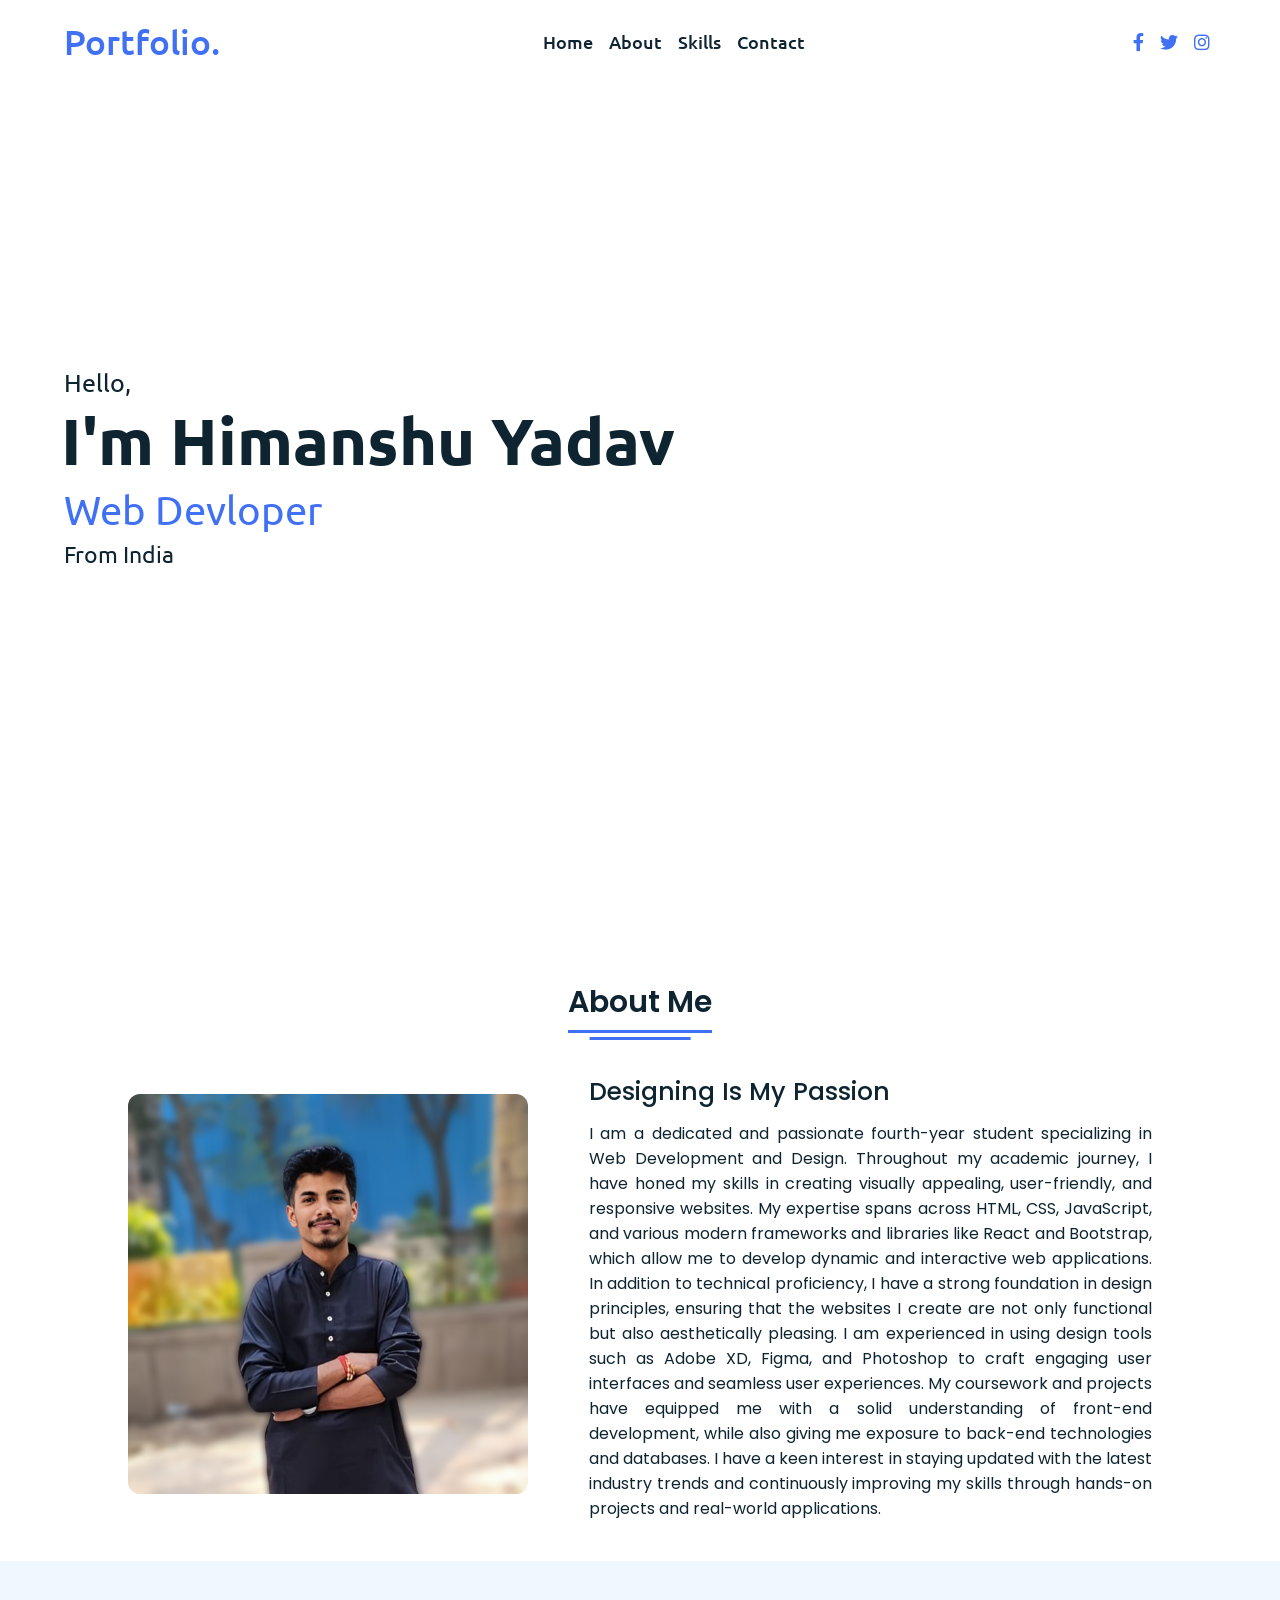
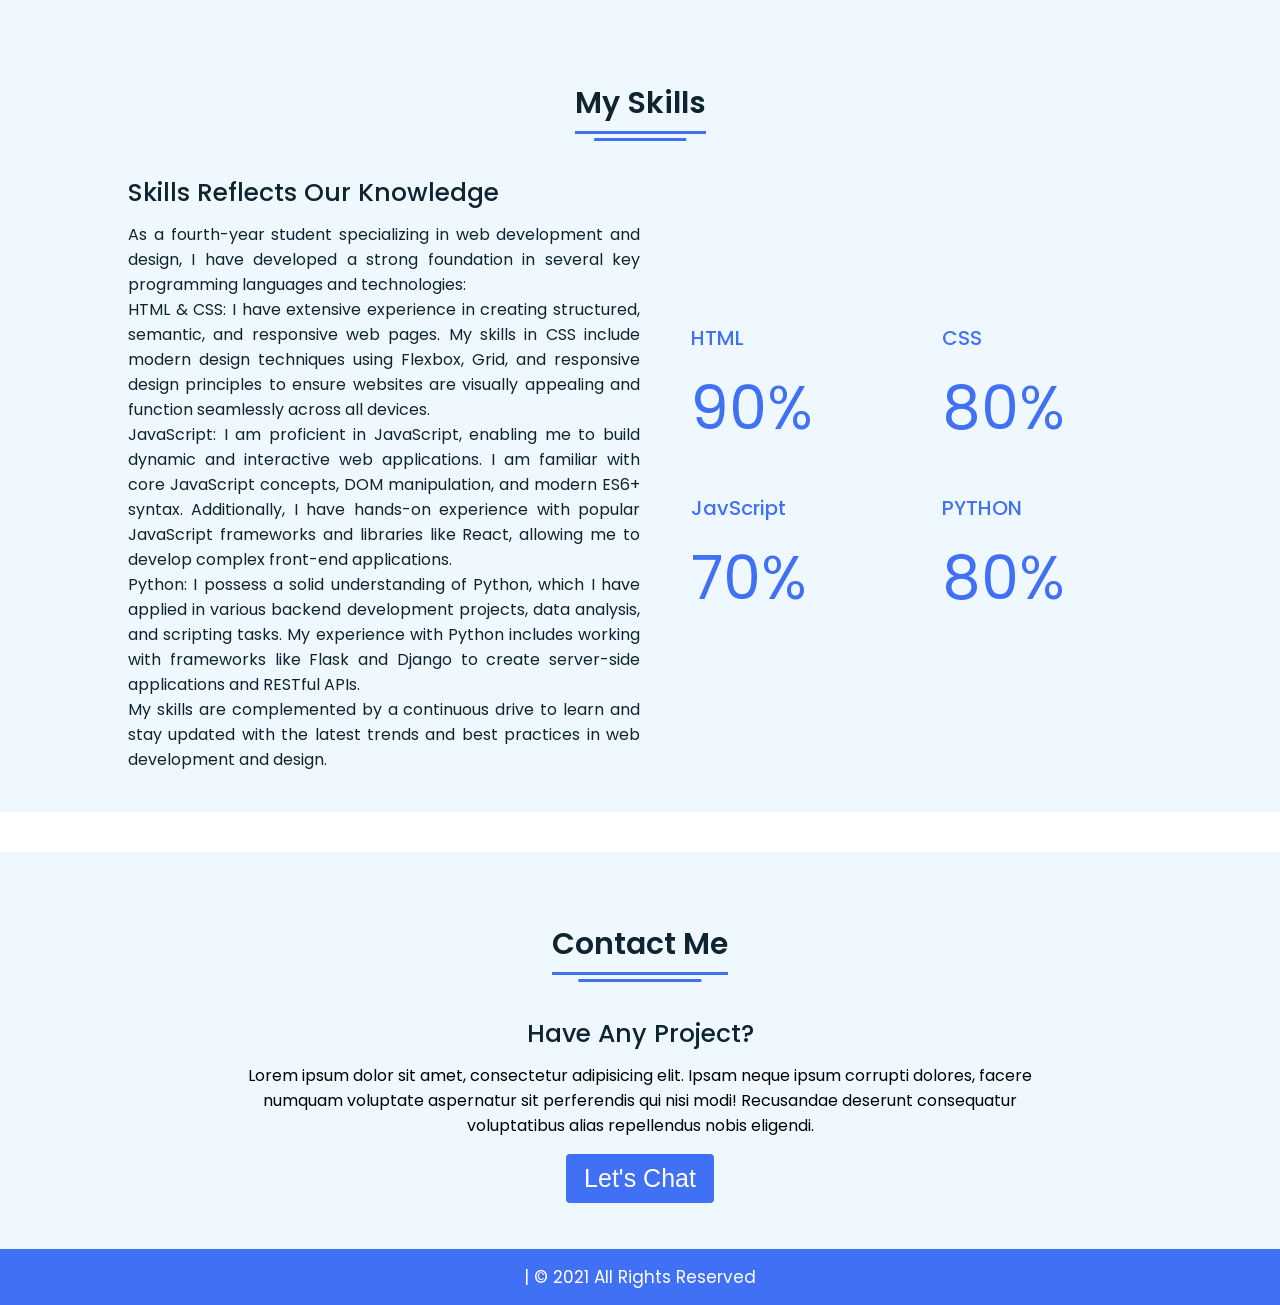
==== PORTFOLIO/index.html @ 254bb75a "Add files via upload" ====
<!DOCTYPE html>
<!-- Website - www.codingnepalweb.com -->
<html lang="en" dir="ltr">
  <head>
    <meta charset="UTF-8" />
    <title>Responsive Portfolio Website HTML CSS| CodingNepal</title>
    <link rel="stylesheet" href="style.css" />
    <!-- Fontawesome CDN Link -->
    <link rel="stylesheet" href="https://cdnjs.cloudflare.com/ajax/libs/font-awesome/5.15.2/css/all.min.css" />
    <meta name="viewport" content="width=device-width, initial-scale=1.0" />
  </head>
  <body>
    <!-- Move to up button -->
    <div class="scroll-button">
      <a href="#home"><i class="fas fa-arrow-up"></i></a>
    </div>
    <!-- navgaition menu -->
    <nav>
      <div class="navbar">
        <div class="logo"><a href="#">Portfolio.</a></div>
        <ul class="menu">
          <li><a href="#home">Home</a></li>
          <li><a href="#about">About</a></li>
          <li><a href="#skills">Skills</a></li>
          <li><a href="#contact">Contact</a></li>
          <div class="cancel-btn">
            <i class="fas fa-times"></i>
          </div>
        </ul>
        <div class="media-icons">
          <a href="#"><i class="fab fa-facebook-f"></i></a>
          <a href="#"><i class="fab fa-twitter"></i></a>
          <a href="#"><i class="fab fa-instagram"></i></a>
        </div>
      </div>
      <div class="menu-btn">
        <i class="fas fa-bars"></i>
      </div>
    </nav>

    <!-- Home Section Start -->
    <section class="home" id="home">
      <div class="home-content">
        <div class="text">
          <div class="text-one">Hello,</div>
          <div class="text-two">I'm Himanshu Yadav</div>
          <div class="text-three">Web Devloper</div>
          <div class="text-four">From India</div>
        </div>
      </div>
    </section>

    <!-- About Section Start -->
    <section class="about" id="about">
      <div class="content">
        <div class="title"><span>About Me</span></div>
        <div class="about-details">
          <div class="left">
            <img src="img/HIMANSHU YADAV.png" alt="" />
          </div>
          <div class="right">
            <div class="topic">Designing Is My Passion</div>
            <p>
              I am a dedicated and passionate fourth-year student specializing in Web Development and Design.
               Throughout my academic journey, I have honed my skills in creating visually appealing, user-friendly, and responsive websites. 
               My expertise spans across HTML, CSS, JavaScript, and various modern frameworks and libraries like React and Bootstrap, which allow me to develop dynamic and interactive web applications.

In addition to technical proficiency, I have a strong foundation in design principles, ensuring that the websites I create are not only functional but also aesthetically pleasing. I am experienced in using design tools such as Adobe XD, Figma, and Photoshop to craft engaging user interfaces and seamless user experiences.

My coursework and projects have equipped me with a solid understanding of front-end development, while also giving me exposure to back-end technologies and databases. I have a keen interest in staying updated with the latest industry trends and continuously improving my skills through hands-on projects and real-world applications.
            </p>
          </div>
        </div>
      </div>
    </section>

    <!-- My Skill Section Start -->
    <!-- Section Tag and Other Div will same where we need to put same CSS -->
    <section class="skills" id="skills">
      <div class="content">
        <div class="title"><span>My Skills</span></div>
        <div class="skills-details">
          <div class="text">
            <div class="topic">Skills Reflects Our Knowledge</div>
            <p>As a fourth-year student specializing in web development and design, I have developed a strong foundation in several key programming languages and technologies: <br>

             
              HTML & CSS: I have extensive experience in creating structured, semantic, and responsive web pages. My skills in CSS include modern design techniques using Flexbox, Grid, and responsive design principles to ensure websites are visually appealing and function seamlessly across all devices. <br>
              
             
              JavaScript: I am proficient in JavaScript, enabling me to build dynamic and interactive web applications. I am familiar with core JavaScript concepts, DOM manipulation, and modern ES6+ syntax. Additionally, I have hands-on experience with popular JavaScript frameworks and libraries like React, allowing me to develop complex front-end applications. <br>
              
             
              Python: I possess a solid understanding of Python, which I have applied in various backend development projects, data analysis, and scripting tasks. My experience with Python includes working with frameworks like Flask and Django to create server-side applications and RESTful APIs. <br>
              
             
              My skills are complemented by a continuous drive to learn and stay updated with the latest trends and best practices in web development and design.</p>
          </div>
          <div class="boxes">
            <div class="box">
              <div class="topic">HTML</div>
              <div class="per">90%</div>
            </div>
            <div class="box">
              <div class="topic">CSS</div>
              <div class="per">80%</div>
            </div>
            <div class="box">
              <div class="topic">JavScript</div>
              <div class="per">70%</div>
            </div>
            <div class="box">
              <div class="topic">PYTHON</div>
              <div class="per">80%</div>
            </div>
          </div>
        </div>
      </div>
    </section>


    <!-- Contact Me section Start -->
    <section class="contact" id="contact">
      <div class="content">
        <div class="title"><span>Contact Me</span></div>
        <div class="text">
          <div class="topic">Have Any Project?</div>
          <p>Lorem ipsum dolor sit amet, consectetur adipisicing elit. Ipsam neque ipsum corrupti dolores, facere numquam voluptate aspernatur sit perferendis qui nisi modi! Recusandae deserunt consequatur voluptatibus alias repellendus nobis eligendi.</p>
          <div class="button">
            <button>Let's Chat</button>
          </div>
        </div>
      </div>
    </section>

    <!-- Footer Section Start -->
    <footer>
      <div class="text">
        <span> <a href="#"></a> | &#169; 2021 All Rights Reserved</span>
      </div>
    </footer>

    <script src="main.js"></script>
  </body>
</html>
---- PORTFOLIO/style.css ----
/* Google Font CDN Link */
@import url('https://fonts.googleapis.com/css2?family=Poppins:wght@400;500;600;700&family=Ubuntu:wght@400;500;700&display=swap');
*{
  margin: 0;
  padding: 0;
  box-sizing: border-box;
  text-decoration: none;
  scroll-behavior: smooth;
}

/* Custom Scroll Bar CSS */
::-webkit-scrollbar {
    width: 10px;
}
::-webkit-scrollbar-track {
    background: #f1f1f1;
}
::-webkit-scrollbar-thumb {
    background: #6e93f7;
    border-radius: 12px;
    transition: all 0.3s ease;
}

::-webkit-scrollbar-thumb:hover {
    background: #4070f4;
}
/* navbar styling */
nav{
  position: fixed;
  width: 100%;
  padding: 20px 0;
  z-index: 998;
  transition: all 0.3s ease;
  font-family: 'Ubuntu', sans-serif;
}
nav.sticky{
  background: #4070f4;
  padding: 13px 0;
}
nav .navbar{
  width: 90%;
  display: flex;
  justify-content: space-between;
  align-items: center;
  margin: auto;
}
nav .navbar .logo a{
  font-weight: 500;
  font-size: 35px;
  color: #4070f4;
}
nav.sticky .navbar .logo a{
  color: #fff;
}
nav .navbar .menu{
  display: flex;
  position: relative;
}
nav .navbar .menu li{
  list-style: none;
  margin: 0 8px;
}
.navbar .menu a{
  font-size: 18px;
  font-weight: 500;
  color: #0E2431;
  padding: 6px 0;
  transition: all 0.4s ease;
}
.navbar .menu a:hover{
  color: #4070f4;
}
nav.sticky .menu a{
  color: #FFF;
}
nav.sticky .menu a:hover{
  color: #0E2431;
}
.navbar .media-icons a{
  color: #4070f4;
  font-size: 18px;
  margin: 0 6px;
}
nav.sticky .media-icons a{
  color: #FFF;
}

/* Side Navigation Menu Button CSS */
nav .menu-btn,
.navbar .menu .cancel-btn{
  position: absolute;
  color: #fff;
  right: 30px;
  top: 20px;
  font-size: 20px;
  cursor: pointer;
  transition: all 0.3s ease;
  display: none;
}
nav .menu-btn{
  color: #4070f4;
}
nav.sticky .menu-btn{
  color: #FFF;
}
.navbar .menu .menu-btn{
  color: #fff;
}

/* home section styling */
.home{
  height: 100vh;
  width: 100%;
  background: url("images/background.png") no-repeat;
  background-size: cover;
  background-position: center;
  background-attachment: fixed;
  font-family: 'Ubuntu', sans-serif;
}
.home .home-content{
  width: 90%;
  height: 100%;
  margin: auto;
  display: flex;
  flex-direction: column;
  justify-content: center;
}
.home .text-one{
  font-size: 25px;
  color: #0E2431;
}
.home .text-two{
  color: #0E2431;
  font-size: 65px;
  font-weight: 600;
  margin-left: -3px;
}
.home .text-three{
  font-size: 40px;
  margin: 5px 0;
  color: #4070f4;
}
.home .text-four{
  font-size: 23px;
  margin: 5px 0;
  color: #0E2431;
}
.home .button{
  margin: 14px 0;
}
.home .button button{
  outline: none;
  padding: 8px 16px;
  border-radius: 6px;
  font-size: 25px;
  font-weight: 400;
  background: #4070f4;
  color: #fff;
  cursor: pointer;
  border: 2px solid transparent;
  transition: all 0.4s ease;
}
.home .button button:hover{
  border-color: #4070f4;
  background-color: #fff;
  color: #4070f4;
}

/* About Section Styling */
/* Those Elements Where We Have Apply Same CSS,
 I'm Selecting Directly 'Section Tag' and 'Class'  */
section{
  padding-top: 40px;
}
section .content{
  width: 80%;
  margin: 40px auto;
  font-family: 'Poppins', sans-serif;
}
.about .about-details{
  display: flex;
  justify-content: space-between;
  align-items: center;
}
section .title{
  display: flex;
  justify-content: center;
  margin-bottom: 40px;
}
section .title span{
  color: #0E2431;
  font-size: 30px;
  font-weight: 600;
  position: relative;
  padding-bottom: 8px;
}
section .title span::before,
section .title span::after{
  content: '';
  position: absolute;
  height: 3px;
  width: 100%;
  background: #4070f4;
  left: 0;
  bottom: 0;
}
section .title span::after{
  bottom: -7px;
  width: 70%;
  left: 50%;
  transform: translateX(-50%);
}
.about .about-details .left{
  width: 45%;
}
.about .left img{
  height: 400px;
  width: 400px;
  object-fit: cover;
  border-radius: 12px;
}
.about-details .right{
  width: 55%;
}
section  .topic{
  color: #0E2431;
  font-size: 25px;
  font-weight: 500;
  margin-bottom: 10px;
}
.about-details .right p{
  text-align: justify;
  color: #0E2431;
}
section .button{
  margin: 16px 0;
}
section .button button{
  outline: none;
  padding: 8px 16px;
  border-radius: 4px;
  font-size: 25px;
  font-weight: 400;
  background: #4070f4;
  color: #fff;
  border: 2px solid transparent;
  cursor: pointer;
  transition: all 0.4s ease;
}
section .button button:hover{
  border-color: #4070f4;
  background-color: #fff;
  color: #4070f4;
}

 /* My Skills CSS */
 .skills{
   background: #F0F8FF;
 }
 .skills .content{
   padding: 40px 0;
 }
 .skills .skills-details{
   display: flex;
   justify-content: space-between;
   align-items: center;
 }
 .skills-details .text{
   width: 50%;
 }
 .skills-details p{
   color: #0E2431;
   text-align: justify;
 }
.skills .skills-details .experience{
  display: flex;
  align-items: center;
  margin: 0 10px;
}
.skills-details .experience .num{
  color: #0E2431;
  font-size: 80px;
}
.skills-details .experience .exp{
  color: #0E2431;
  margin-left: 20px;
  font-size: 18px;
  font-weight: 500;
  margin: 0 6px;
}
.skills-details .boxes{
  width: 45%;
  display: flex;
  flex-wrap: wrap;
  justify-content: space-between;
}
.skills-details .box{
  width: calc(100% / 2 - 20px);
  margin: 20px 0;
}
.skills-details .boxes .topic{
  font-size: 20px;
  color: #4070f4;
}
.skills-details .boxes .per{
  font-size: 60px;
  color: #4070f4;
}

/* Contact Me CSS */
.contact{
  background: #F0F8FF;
}
.contact .content{
  margin: 0 auto;
  padding: 30px 0;
}
.contact .text{
  width: 80%;
  text-align: center;
  margin: auto;
}

/* Footer CSS */
footer{
  background: #4070f4;
  padding: 15px 0;
  text-align: center;
  font-family: 'Poppins', sans-serif;
}
footer .text span{
  font-size: 17px;
  font-weight: 400;
  color: #fff;
}
footer .text span a{
  font-weight: 500;
  color: #FFF;
}
footer .text span a:hover{
  text-decoration: underline;
}

/* Scroll TO Top Button CSS */
.scroll-button a{
  position: fixed;
  bottom: 20px;
  right: 20px;
  color: #fff;
  background: #4070f4;
  padding: 7px 12px;;
  font-size: 18px;
  border-radius: 6px;
  box-shadow: rgba(0, 0, 0, 0.15);
  display: none;
}

/* Responsive Media Query */
@media (max-width: 1190px) {
  section .content{
    width: 85%;
  }
}
@media (max-width: 1000px) {
  .about .about-details{
    justify-content: center;
    flex-direction: column;
  }
  .about .about-details .left{
    display: flex;
    justify-content: center;
    width: 100%;
  }
  .about-details .right{
    width: 90%;
    margin: 40px 0;
  }
  .services .boxes .box{
    margin: 20px 0;
    width: calc(100% / 2 - 20px);
  }
}
@media (max-width: 900px) {
  .about .left img{
    height: 350px;
    width: 350px;
  }
}

@media (max-width: 750px) {
  nav .navbar{
    width: 90%;
  }
  nav .navbar .menu{
    position: fixed;
    left: -100%;
    top: 0;
    background: #0E2431;
    height: 100vh;
    max-width: 400px;
    width: 100%;
    padding-top: 60px;
    flex-direction: column;
    align-items: center;
    transition: all 0.5s ease;
  }
  .navbar.active .menu{
    left: 0;
  }
  nav .navbar .menu a{
    font-size: 23px;
    display: block;
    color: #fff;
    margin: 10px 0;
  }
  nav.sticky .menu a:hover{
    color: #4070f4;
  }
  nav .navbar .media-icons{
    display: none;
  }
  nav .menu-btn,
  .navbar .menu .cancel-btn{
    display: block;
  }
  .home .text-two{
    font-size: 65px;
  }
  .home .text-three{
    font-size: 35px;
  }
  .skills .skills-details{
    align-items: center;
    justify-content: center;
    flex-direction: column;
  }
  .skills-details .text{
    width: 100%;
    margin-bottom: 50px;
  }
  .skills-details .boxes{
    justify-content: center;
    align-items: center;
    width: 100%;
  }
  .services .boxes .box{
    margin: 20px 0;
    width: 100%;
  }
  .contact .text{
    width: 100%;
}
}

@media (max-width: 500px){
  .home .text-two{
    font-size: 55px;
  }
  .home .text-three{
    font-size: 33px;
  }
  .skills-details .boxes .per{
    font-size: 50px;
    color: #4070f4;
  }
}
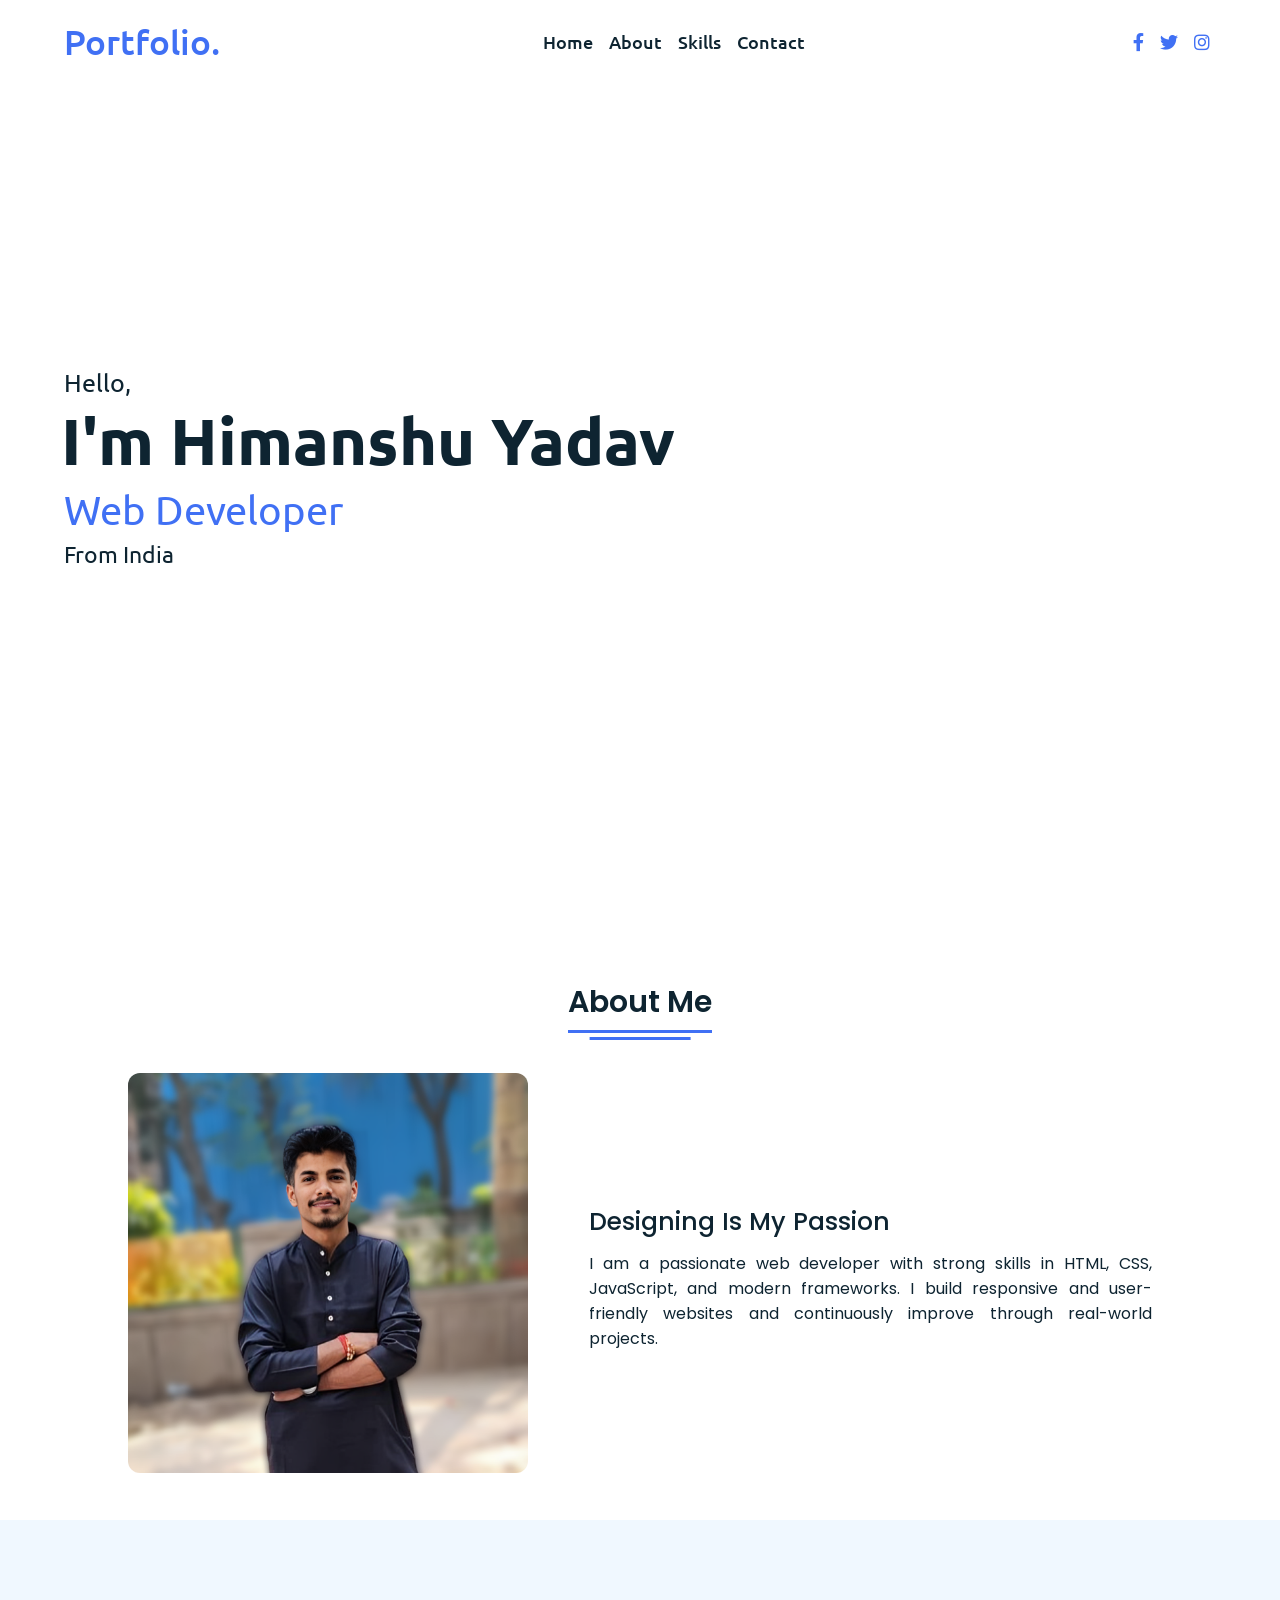
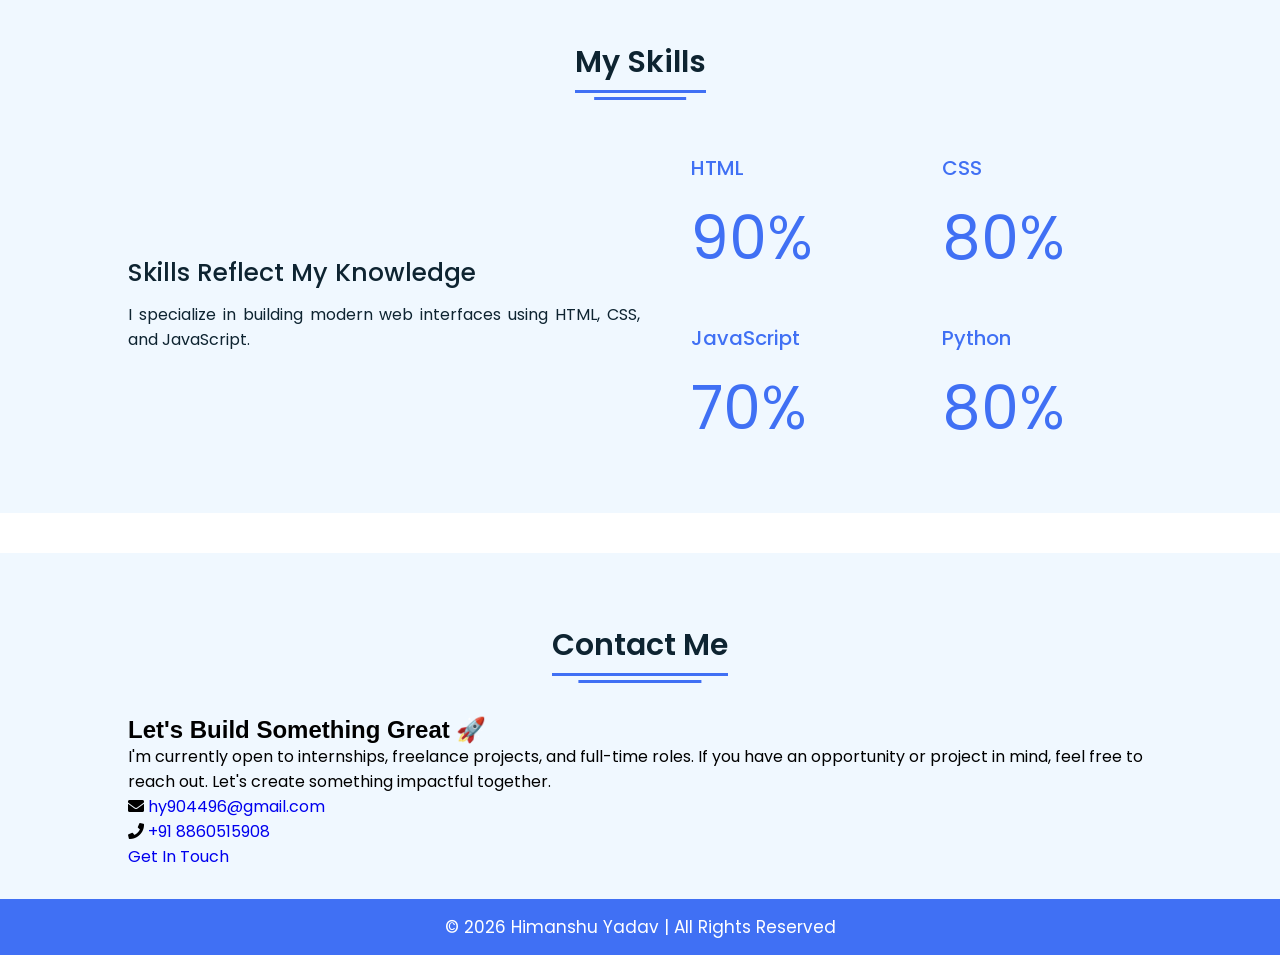
==== commit 2b54d6c5: "Update index.html" ====
--- a/PORTFOLIO/index.html
+++ b/PORTFOLIO/index.html
@@ -1,145 +1,134 @@
 <!DOCTYPE html>
-<!-- Website - www.codingnepalweb.com -->
 <html lang="en" dir="ltr">
-  <head>
-    <meta charset="UTF-8" />
-    <title>Responsive Portfolio Website HTML CSS| CodingNepal</title>
-    <link rel="stylesheet" href="style.css" />
-    <!-- Fontawesome CDN Link -->
-    <link rel="stylesheet" href="https://cdnjs.cloudflare.com/ajax/libs/font-awesome/5.15.2/css/all.min.css" />
-    <meta name="viewport" content="width=device-width, initial-scale=1.0" />
-  </head>
-  <body>
-    <!-- Move to up button -->
-    <div class="scroll-button">
-      <a href="#home"><i class="fas fa-arrow-up"></i></a>
+<head>
+  <meta charset="UTF-8" />
+  <title>Himanshu Yadav | Portfolio</title>
+  <link rel="stylesheet" href="style.css" />
+  <link rel="stylesheet" href="https://cdnjs.cloudflare.com/ajax/libs/font-awesome/5.15.2/css/all.min.css"/>
+  <meta name="viewport" content="width=device-width, initial-scale=1.0" />
+</head>
+
+<body>
+
+<div class="scroll-button">
+  <a href="#home"><i class="fas fa-arrow-up"></i></a>
+</div>
+
+<nav>
+  <div class="navbar">
+    <div class="logo"><a href="#">Portfolio.</a></div>
+    <ul class="menu">
+      <li><a href="#home">Home</a></li>
+      <li><a href="#about">About</a></li>
+      <li><a href="#skills">Skills</a></li>
+      <li><a href="#contact">Contact</a></li>
+      <div class="cancel-btn"><i class="fas fa-times"></i></div>
+    </ul>
+    <div class="media-icons">
+      <a href="#"><i class="fab fa-facebook-f"></i></a>
+      <a href="#"><i class="fab fa-twitter"></i></a>
+      <a href="#"><i class="fab fa-instagram"></i></a>
     </div>
-    <!-- navgaition menu -->
-    <nav>
-      <div class="navbar">
-        <div class="logo"><a href="#">Portfolio.</a></div>
-        <ul class="menu">
-          <li><a href="#home">Home</a></li>
-          <li><a href="#about">About</a></li>
-          <li><a href="#skills">Skills</a></li>
-          <li><a href="#contact">Contact</a></li>
-          <div class="cancel-btn">
-            <i class="fas fa-times"></i>
+  </div>
+  <div class="menu-btn"><i class="fas fa-bars"></i></div>
+</nav>
+
+<section class="home" id="home">
+  <div class="home-content">
+    <div class="text">
+      <div class="text-one">Hello,</div>
+      <div class="text-two">I'm Himanshu Yadav</div>
+      <div class="text-three">Web Developer</div>
+      <div class="text-four">From India</div>
+    </div>
+  </div>
+</section>
+
+<section class="about" id="about">
+  <div class="content">
+    <div class="title"><span>About Me</span></div>
+    <div class="about-details">
+      <div class="left">
+        <img src="img/HIMANSHU YADAV.png" alt="" />
+      </div>
+      <div class="right">
+        <div class="topic">Designing Is My Passion</div>
+        <p>
+          I am a passionate web developer with strong skills in HTML, CSS, JavaScript, and modern frameworks.
+          I build responsive and user-friendly websites and continuously improve through real-world projects.
+        </p>
+      </div>
+    </div>
+  </div>
+</section>
+
+<section class="skills" id="skills">
+  <div class="content">
+    <div class="title"><span>My Skills</span></div>
+    <div class="skills-details">
+      <div class="text">
+        <div class="topic">Skills Reflect My Knowledge</div>
+        <p>
+          I specialize in building modern web interfaces using HTML, CSS, and JavaScript.
+        </p>
+      </div>
+      <div class="boxes">
+        <div class="box"><div class="topic">HTML</div><div class="per">90%</div></div>
+        <div class="box"><div class="topic">CSS</div><div class="per">80%</div></div>
+        <div class="box"><div class="topic">JavaScript</div><div class="per">70%</div></div>
+        <div class="box"><div class="topic">Python</div><div class="per">80%</div></div>
+      </div>
+    </div>
+  </div>
+</section>
+
+<section class="contact" id="contact">
+  <div class="content">
+    <div class="title"><span>Contact Me</span></div>
+
+    <div class="contact-wrapper">
+
+      <div class="contact-left">
+        <h2>Let's Build Something Great 🚀</h2>
+        <p>
+          I'm currently open to internships, freelance projects, and full-time roles.
+          If you have an opportunity or project in mind, feel free to reach out.
+          Let's create something impactful together.
+        </p>
+
+        <div class="contact-info">
+          <div>
+            <i class="fas fa-envelope"></i> 
+            <a href="mailto:hy904496@gmail.com">hy904496@gmail.com</a>
           </div>
-        </ul>
-        <div class="media-icons">
-          <a href="#"><i class="fab fa-facebook-f"></i></a>
-          <a href="#"><i class="fab fa-twitter"></i></a>
-          <a href="#"><i class="fab fa-instagram"></i></a>
-        </div>
-      </div>
-      <div class="menu-btn">
-        <i class="fas fa-bars"></i>
-      </div>
-    </nav>
-
-    <!-- Home Section Start -->
-    <section class="home" id="home">
-      <div class="home-content">
-        <div class="text">
-          <div class="text-one">Hello,</div>
-          <div class="text-two">I'm Himanshu Yadav</div>
-          <div class="text-three">Web Devloper</div>
-          <div class="text-four">From India</div>
-        </div>
-      </div>
-    </section>
-
-    <!-- About Section Start -->
-    <section class="about" id="about">
-      <div class="content">
-        <div class="title"><span>About Me</span></div>
-        <div class="about-details">
-          <div class="left">
-            <img src="img/HIMANSHU YADAV.png" alt="" />
-          </div>
-          <div class="right">
-            <div class="topic">Designing Is My Passion</div>
-            <p>
-              I am a dedicated and passionate fourth-year student specializing in Web Development and Design.
-               Throughout my academic journey, I have honed my skills in creating visually appealing, user-friendly, and responsive websites. 
-               My expertise spans across HTML, CSS, JavaScript, and various modern frameworks and libraries like React and Bootstrap, which allow me to develop dynamic and interactive web applications.
-
-In addition to technical proficiency, I have a strong foundation in design principles, ensuring that the websites I create are not only functional but also aesthetically pleasing. I am experienced in using design tools such as Adobe XD, Figma, and Photoshop to craft engaging user interfaces and seamless user experiences.
-
-My coursework and projects have equipped me with a solid understanding of front-end development, while also giving me exposure to back-end technologies and databases. I have a keen interest in staying updated with the latest industry trends and continuously improving my skills through hands-on projects and real-world applications.
-            </p>
+          <div>
+            <i class="fas fa-phone"></i> 
+            <a href="tel:+919876543210">+91 8860515908</a>
           </div>
         </div>
       </div>
-    </section>
 
-    <!-- My Skill Section Start -->
-    <!-- Section Tag and Other Div will same where we need to put same CSS -->
-    <section class="skills" id="skills">
-      <div class="content">
-        <div class="title"><span>My Skills</span></div>
-        <div class="skills-details">
-          <div class="text">
-            <div class="topic">Skills Reflects Our Knowledge</div>
-            <p>As a fourth-year student specializing in web development and design, I have developed a strong foundation in several key programming languages and technologies: <br>
+      <div class="contact-right">
+        <a href="mailto:hy904496@gmail.com?subject=Project Opportunity&body=Hi Himanshu, I saw your portfolio and would like to connect." class="contact-btn">
+          Get In Touch
+        </a>
+      </div>
 
-             
-              HTML & CSS: I have extensive experience in creating structured, semantic, and responsive web pages. My skills in CSS include modern design techniques using Flexbox, Grid, and responsive design principles to ensure websites are visually appealing and function seamlessly across all devices. <br>
-              
-             
-              JavaScript: I am proficient in JavaScript, enabling me to build dynamic and interactive web applications. I am familiar with core JavaScript concepts, DOM manipulation, and modern ES6+ syntax. Additionally, I have hands-on experience with popular JavaScript frameworks and libraries like React, allowing me to develop complex front-end applications. <br>
-              
-             
-              Python: I possess a solid understanding of Python, which I have applied in various backend development projects, data analysis, and scripting tasks. My experience with Python includes working with frameworks like Flask and Django to create server-side applications and RESTful APIs. <br>
-              
-             
-              My skills are complemented by a continuous drive to learn and stay updated with the latest trends and best practices in web development and design.</p>
-          </div>
-          <div class="boxes">
-            <div class="box">
-              <div class="topic">HTML</div>
-              <div class="per">90%</div>
-            </div>
-            <div class="box">
-              <div class="topic">CSS</div>
-              <div class="per">80%</div>
-            </div>
-            <div class="box">
-              <div class="topic">JavScript</div>
-              <div class="per">70%</div>
-            </div>
-            <div class="box">
-              <div class="topic">PYTHON</div>
-              <div class="per">80%</div>
-            </div>
-          </div>
-        </div>
-      </div>
-    </section>
+    </div>
+  </div>
+</section>
 
+<footer>
+  <div class="text">
+    <span>© 2026 Himanshu Yadav | All Rights Reserved</span>
+  </div>
+</footer>
 
-    <!-- Contact Me section Start -->
-    <section class="contact" id="contact">
-      <div class="content">
-        <div class="title"><span>Contact Me</span></div>
-        <div class="text">
-          <div class="topic">Have Any Project?</div>
-          <p>Lorem ipsum dolor sit amet, consectetur adipisicing elit. Ipsam neque ipsum corrupti dolores, facere numquam voluptate aspernatur sit perferendis qui nisi modi! Recusandae deserunt consequatur voluptatibus alias repellendus nobis eligendi.</p>
-          <div class="button">
-            <button>Let's Chat</button>
-          </div>
-        </div>
-      </div>
-    </section>
+<script src="main.js"></script>
 
-    <!-- Footer Section Start -->
-    <footer>
-      <div class="text">
-        <span> <a href="#"></a> | &#169; 2021 All Rights Reserved</span>
-      </div>
-    </footer>
+</body>
+</html>
 
     <script src="main.js"></script>
   </body>
-</html>+</html>
--- a/PORTFOLIO/style.css
+++ b/PORTFOLIO/style.css
@@ -1,4 +1,4 @@
-/* Google Font CDN Link */
+
 @import url('https://fonts.googleapis.com/css2?family=Poppins:wght@400;500;600;700&family=Ubuntu:wght@400;500;700&display=swap');
 *{
   margin: 0;
@@ -8,7 +8,6 @@
   scroll-behavior: smooth;
 }
 
-/* Custom Scroll Bar CSS */
 ::-webkit-scrollbar {
     width: 10px;
 }
@@ -24,7 +23,7 @@
 ::-webkit-scrollbar-thumb:hover {
     background: #4070f4;
 }
-/* navbar styling */
+
 nav{
   position: fixed;
   width: 100%;
@@ -85,7 +84,6 @@
   color: #FFF;
 }
 
-/* Side Navigation Menu Button CSS */
 nav .menu-btn,
 .navbar .menu .cancel-btn{
   position: absolute;
@@ -107,7 +105,6 @@
   color: #fff;
 }
 
-/* home section styling */
 .home{
   height: 100vh;
   width: 100%;
@@ -166,9 +163,6 @@
   color: #4070f4;
 }
 
-/* About Section Styling */
-/* Those Elements Where We Have Apply Same CSS,
- I'm Selecting Directly 'Section Tag' and 'Class'  */
 section{
   padding-top: 40px;
 }
@@ -253,7 +247,6 @@
   color: #4070f4;
 }
 
- /* My Skills CSS */
  .skills{
    background: #F0F8FF;
  }
@@ -307,7 +300,6 @@
   color: #4070f4;
 }
 
-/* Contact Me CSS */
 .contact{
   background: #F0F8FF;
 }
@@ -321,7 +313,6 @@
   margin: auto;
 }
 
-/* Footer CSS */
 footer{
   background: #4070f4;
   padding: 15px 0;
@@ -341,7 +332,6 @@
   text-decoration: underline;
 }
 
-/* Scroll TO Top Button CSS */
 .scroll-button a{
   position: fixed;
   bottom: 20px;
@@ -355,7 +345,6 @@
   display: none;
 }
 
-/* Responsive Media Query */
 @media (max-width: 1190px) {
   section .content{
     width: 85%;
@@ -463,4 +452,4 @@
     font-size: 50px;
     color: #4070f4;
   }
-}+}
